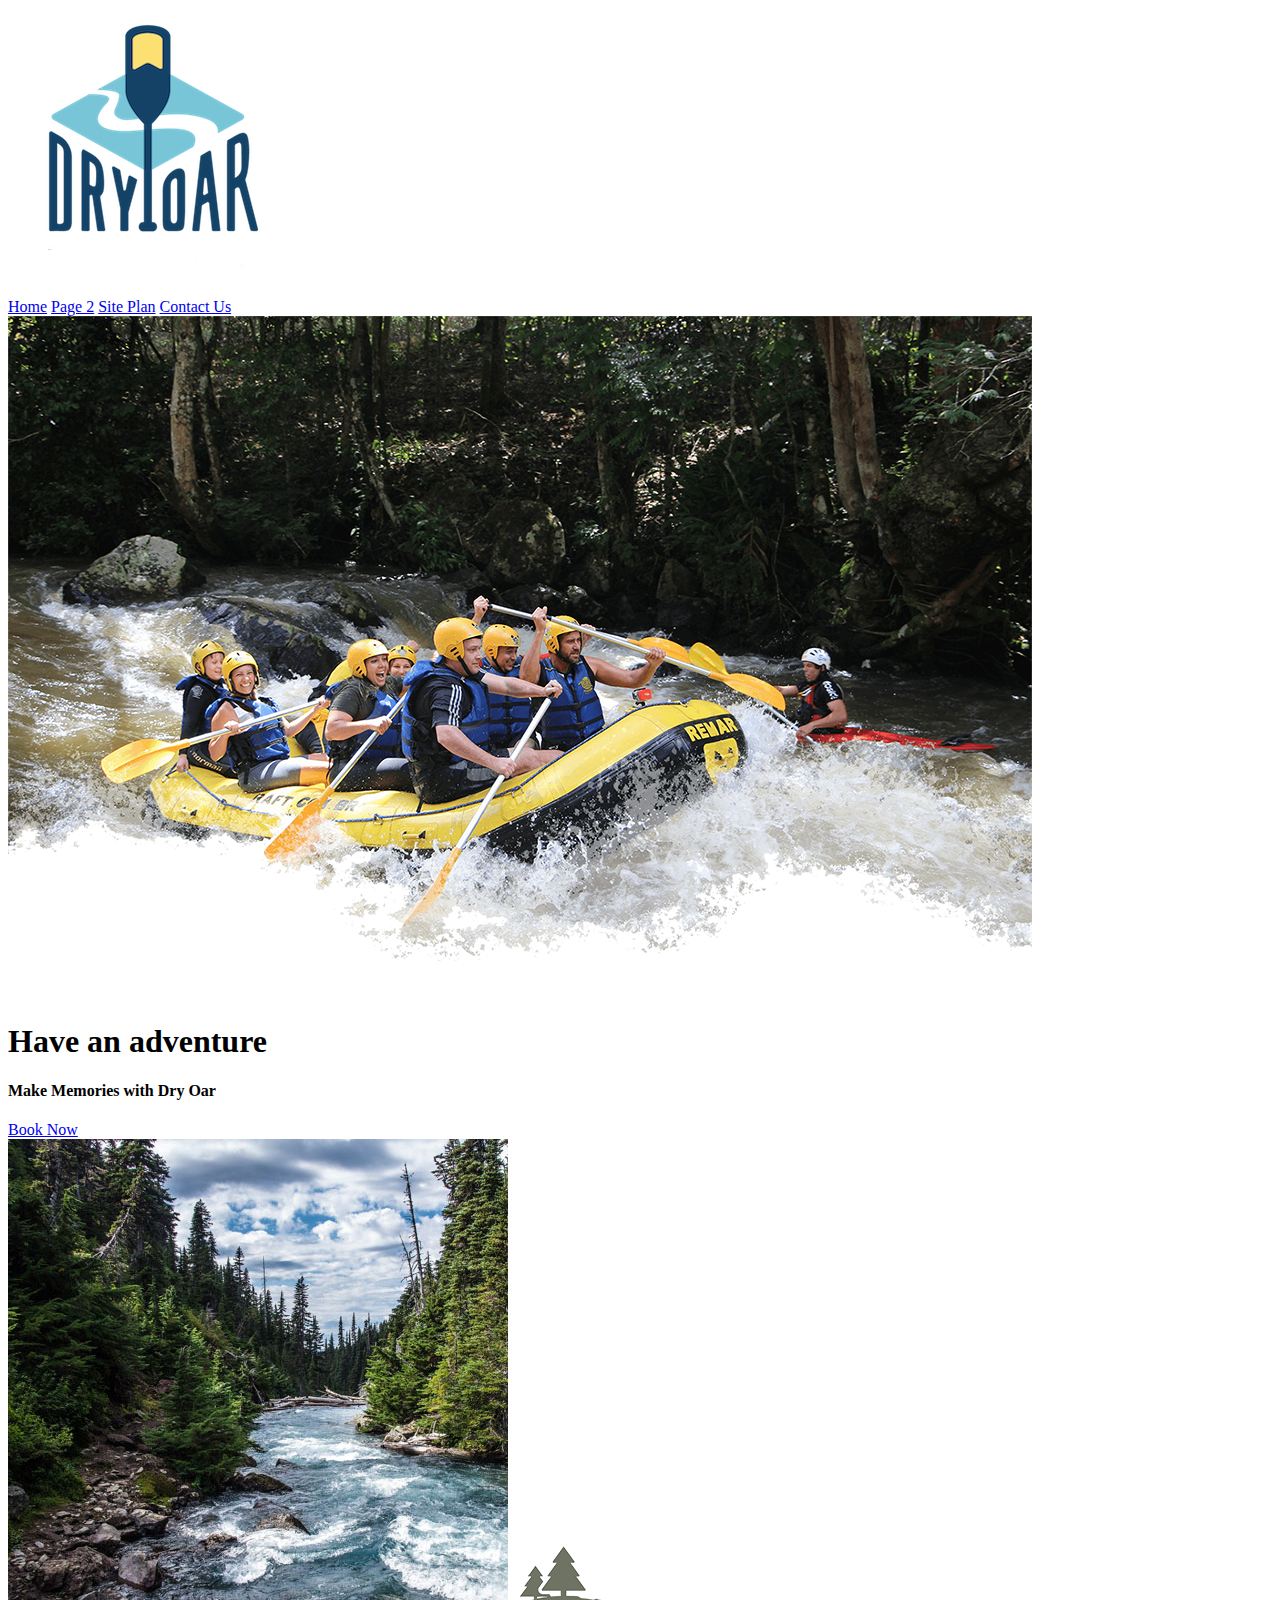
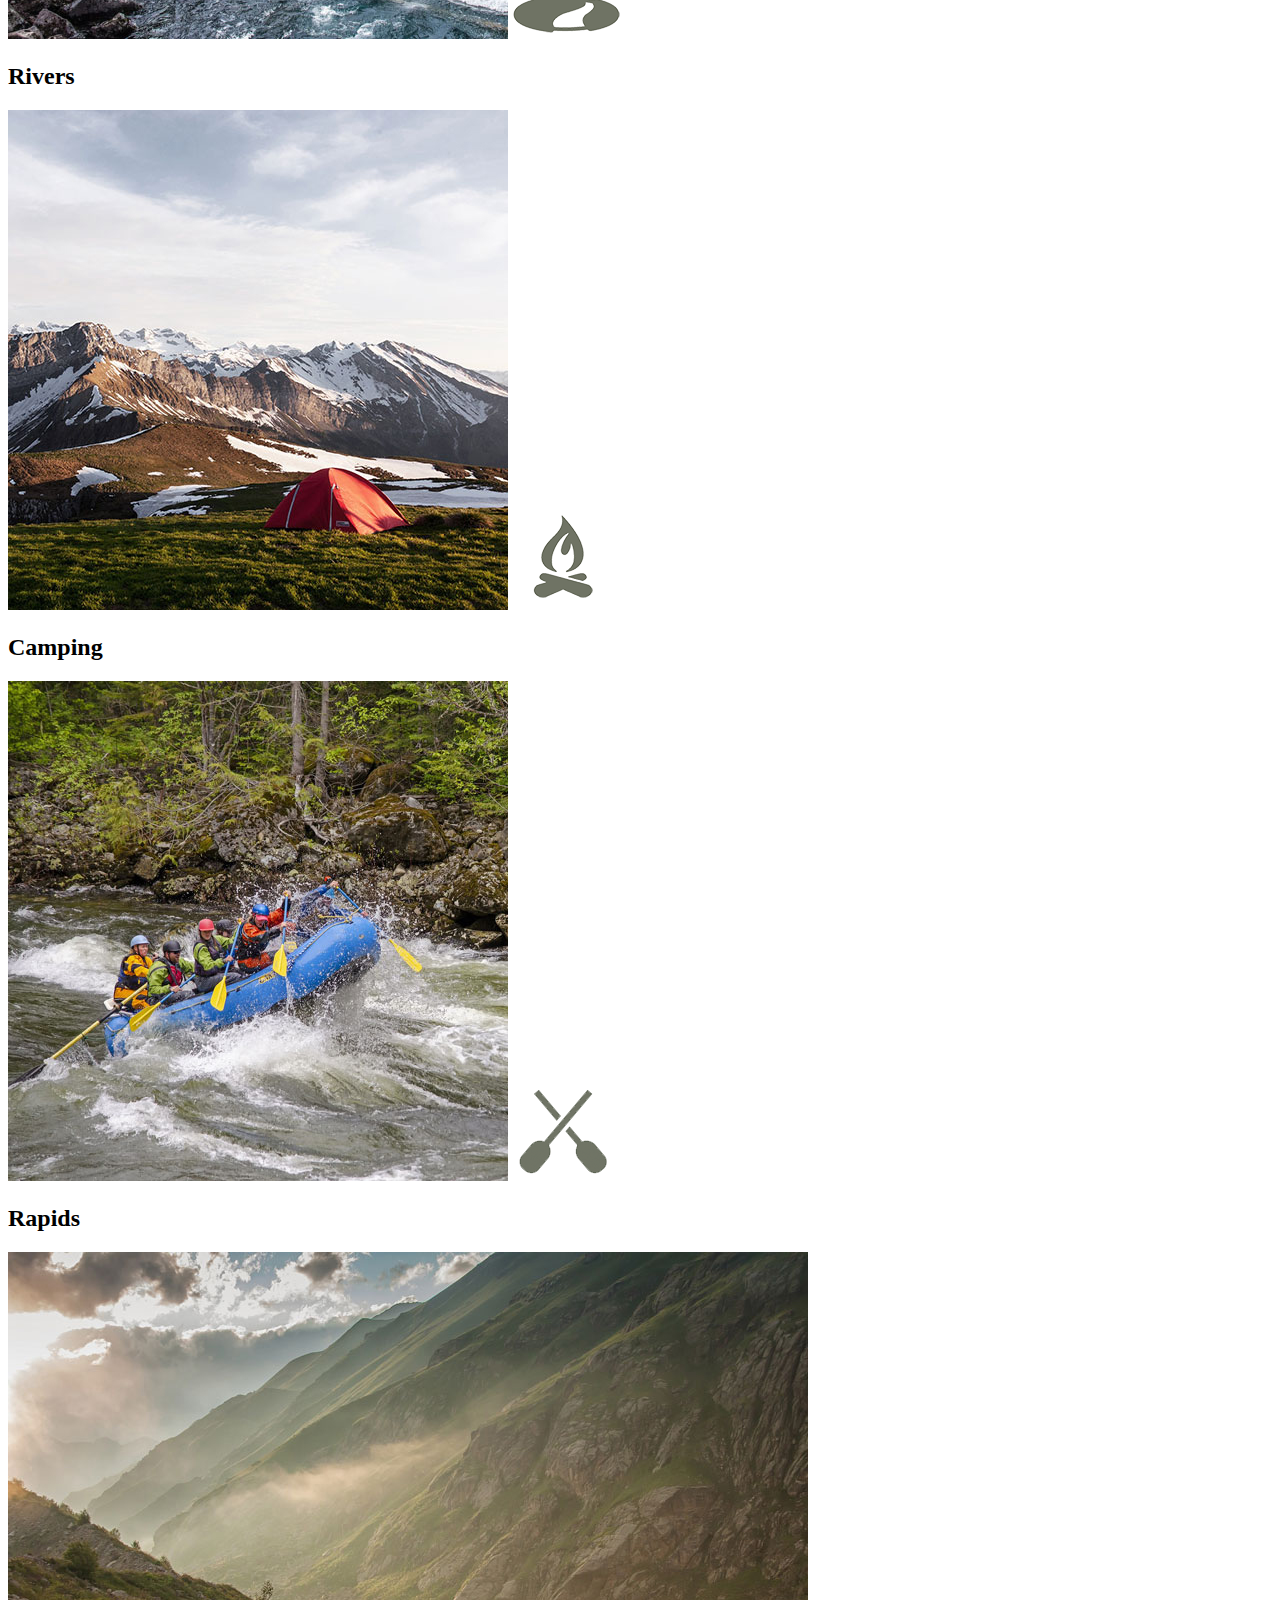
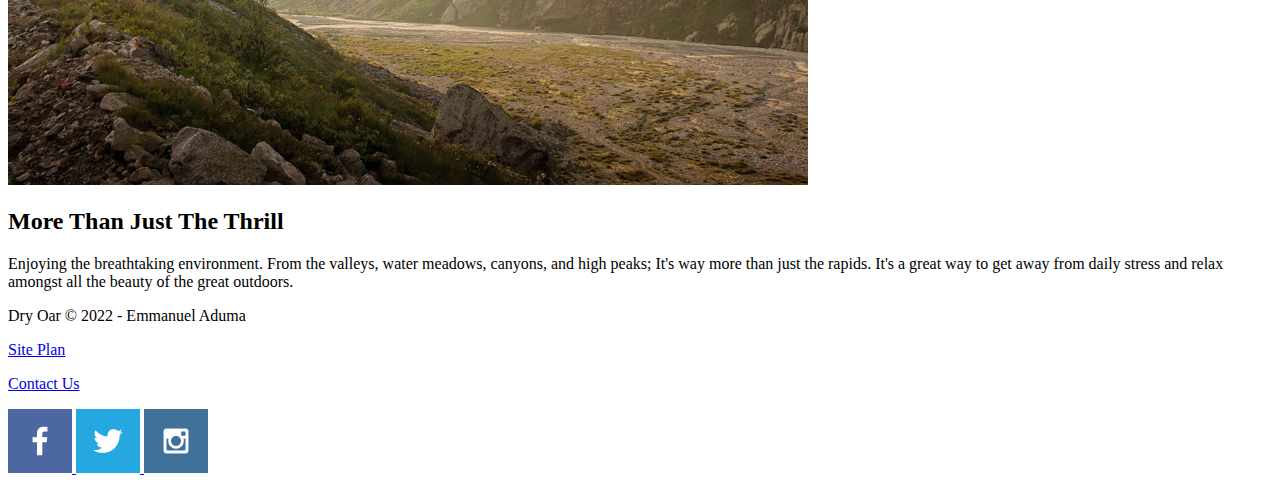
==== wwr/index.html @ a420ef3d "added home page file" ====
<!DOCTYPE html>
<html lang="en">
<head>
    <meta charset="UTF-8">
    <meta http-equiv="X-UA-Compatible" content="IE=edge">
    <meta name="viewport" content="width=device-width, initial-scale=1.0">
    <title>Whitewater Rafting Vacations | Dry Oar Boating | Home</title>
</head>
<body>
    <header>
        <a id="logo_link" href="index.html">
           <img class="logo" src="images/logo.png" alt="Dry Oar logo">
        </a>
        <nav>
            <a href="index.html">Home</a>
            <a href="#">Page 2</a>
            <a href="site_plan_rafting.html">Site Plan</a>
            <a href="contactus.html">Contact Us</a>
        </nav>
    </header>
    <div id="hero"> 
        <div id="hero-box">
            <img id="hero-img" src="images/hero.png" alt="People enjoying white water rafting">
    </div>
    <section id="hero-msg">
        <h1 class="home-title">Have an adventure</h1>
        <h4>Make Memories with Dry Oar</h4>
        <div class="button-box">
            <a class="book" href="contactus.html">Book Now</a>
        </div>
    </section>
</div>
<main class="home-grid">
    <section class="rivers-cards">
        <img class="card-img" src="images/rivers.jpg" alt="river in forest">
        <img class="icon" src="images/river_icon.png" alt="river icon">
        <h2>Rivers</h2>
    </section>
    <section class="camping-cards">
        <img class="card-img" src="images/camping.jpg" alt="tent in mountains">
        <img class="icon" src="images/fire_icon.png" alt="fire icon">
        <h2>Camping</h2>
    </section>
    <section class="rapids-cards">
        <img class="card-img" src="images/rapids.jpg" alt="rafting boat">
        <img class="icon" src="images/oars.png" alt="oars icon">
        <h2>Rapids</h2>
    </section>
    <img class="mountains" src="images/mountains.jpg" alt="Misty mountains">
    <section class="msg">
        <h2>More Than Just The Thrill</h2>
        <p>Enjoying the breathtaking environment. From the valleys, water meadows, canyons, and high peaks; It's way more than just the rapids. It's a great way to get away from daily stress and relax amongst all the beauty of the great outdoors.</p>
    </section>
</main>
<footer>
    <p>Dry Oar &copy; 2022 - Emmanuel Aduma</p>
    <p><a href="site-plan-rafting.html">Site Plan</a></p>
    <p><a href="contactus.html">Contact Us</a></p>
    <div class="social">
        <a href="https://facebook.com">
            <img src="images/facebook.png" alt="fb icon">
        </a>
        <a href="https://twitter.com">
            <img src="images/twitter.png" alt="twitter icon">
        </a>
        <a href="https://instagram.com">
            <img src="images/instagram.png" alt="instagram icon">
        </a>
    </div>
</footer> 
</body>
</html>
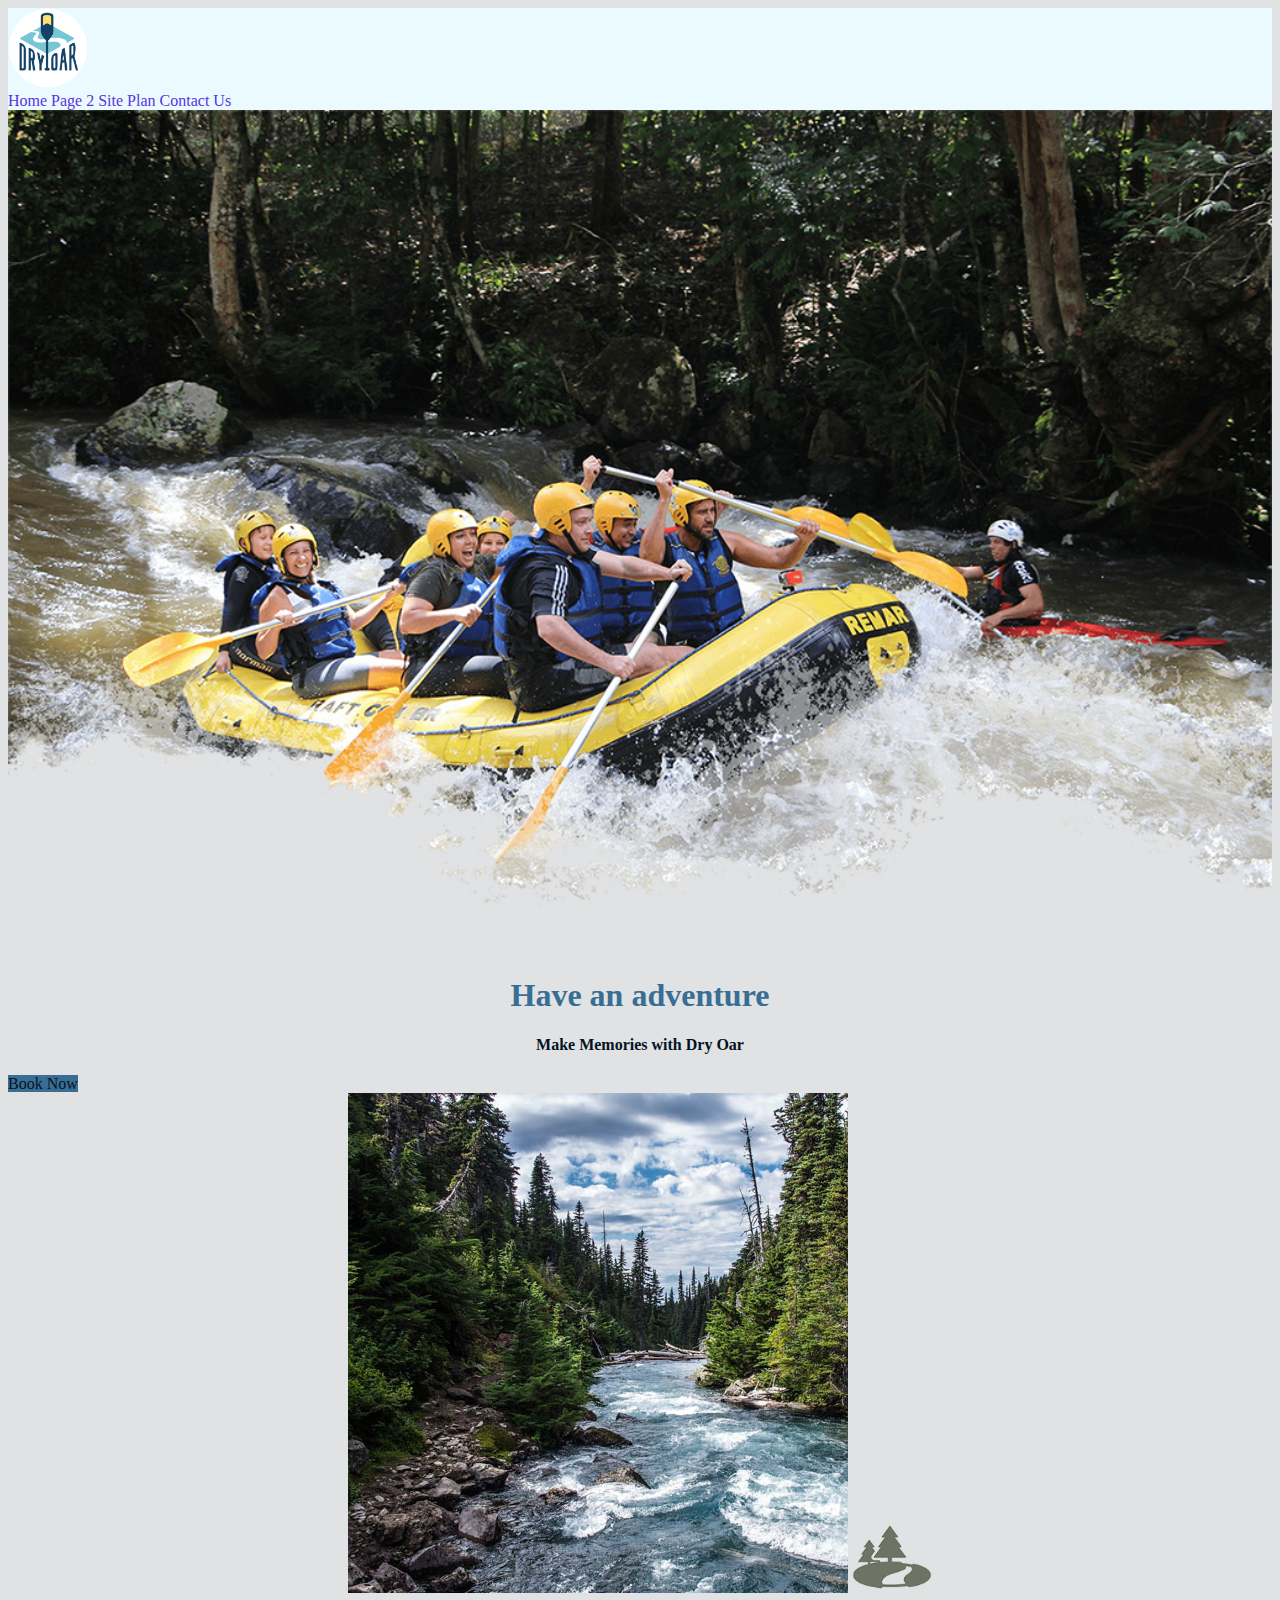
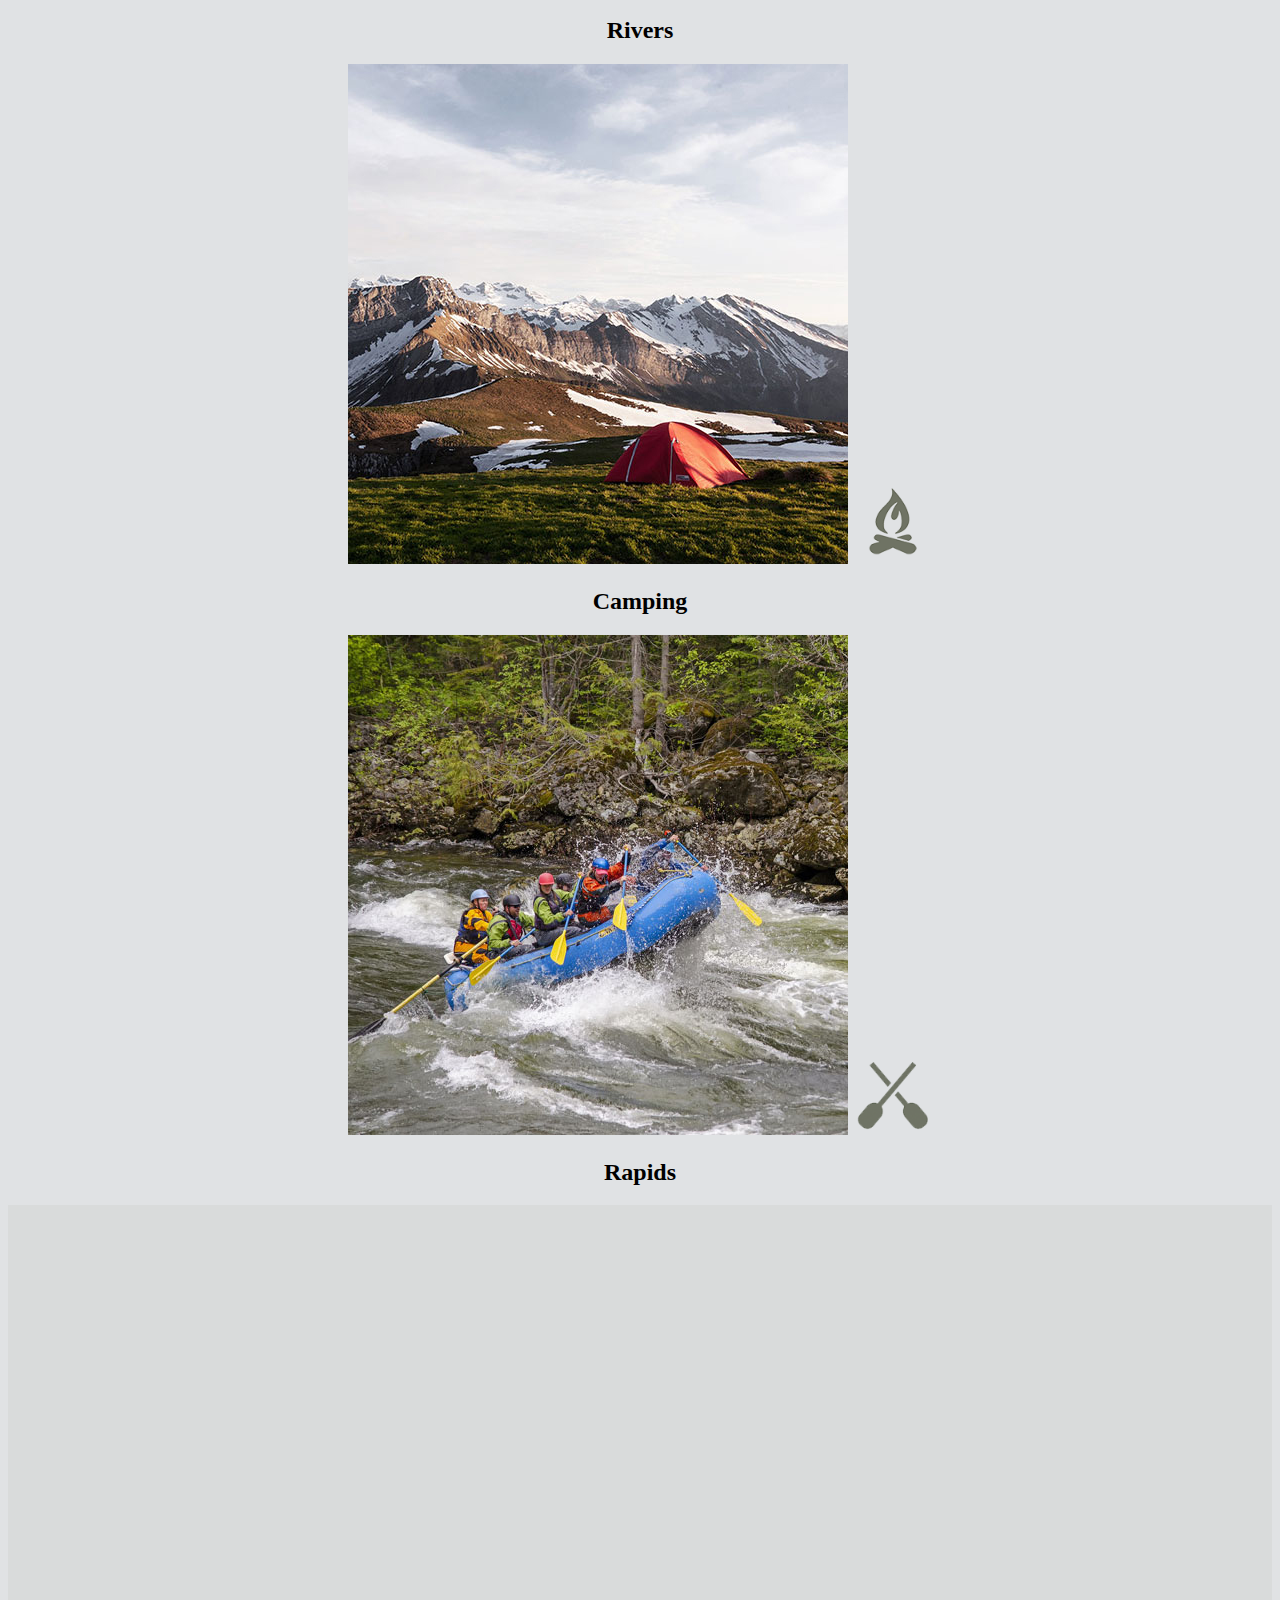
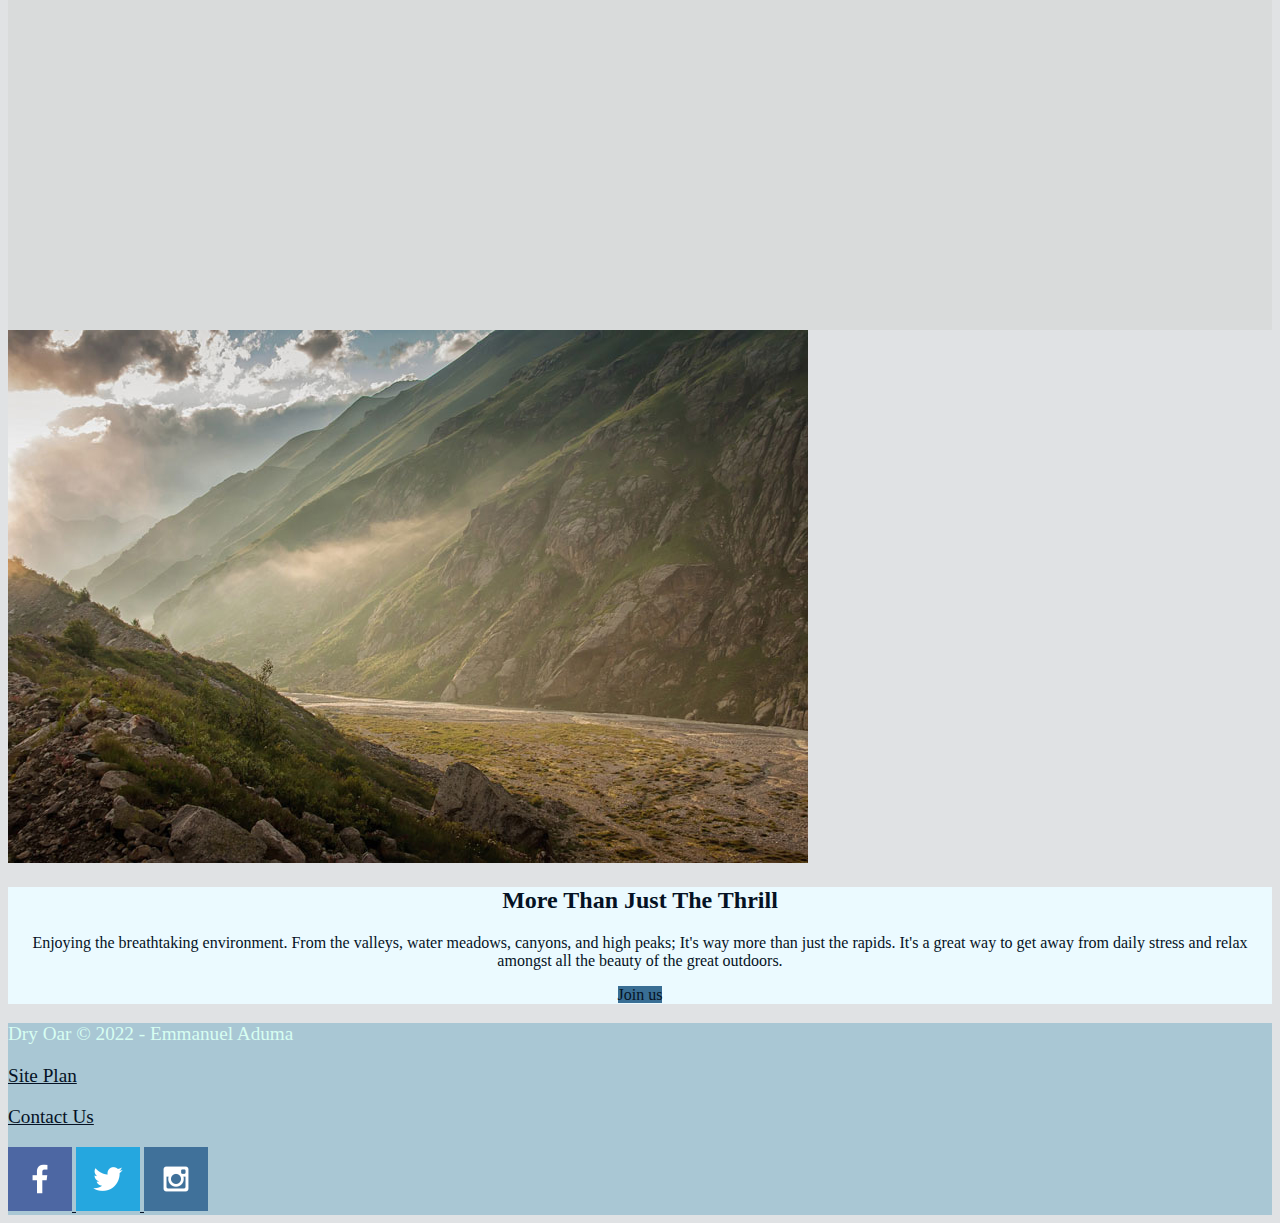
==== commit 34648a5f: "Added code to my HTML and CSS" ====
--- a/wwr/index.html
+++ b/wwr/index.html
@@ -5,8 +5,10 @@
     <meta http-equiv="X-UA-Compatible" content="IE=edge">
     <meta name="viewport" content="width=device-width, initial-scale=1.0">
     <title>Whitewater Rafting Vacations | Dry Oar Boating | Home</title>
+    <link rel="stylesheet" href="styles/styles.css">
 </head>
 <body>
+    <div id="content">
     <header>
         <a id="logo_link" href="index.html">
            <img class="logo" src="images/logo.png" alt="Dry Oar logo">
@@ -46,10 +48,13 @@
         <img class="icon" src="images/oars.png" alt="oars icon">
         <h2>Rapids</h2>
     </section>
+    <div id="background"></div>
     <img class="mountains" src="images/mountains.jpg" alt="Misty mountains">
     <section class="msg">
         <h2>More Than Just The Thrill</h2>
         <p>Enjoying the breathtaking environment. From the valleys, water meadows, canyons, and high peaks; It's way more than just the rapids. It's a great way to get away from daily stress and relax amongst all the beauty of the great outdoors.</p>
+        <a class="join" href="rivers.html">Join us</a>
+    
     </section>
 </main>
 <footer>
@@ -57,16 +62,17 @@
     <p><a href="site-plan-rafting.html">Site Plan</a></p>
     <p><a href="contactus.html">Contact Us</a></p>
     <div class="social">
-        <a href="https://facebook.com">
+        <a href="https://facebook.com" target="_blank">
             <img src="images/facebook.png" alt="fb icon">
         </a>
-        <a href="https://twitter.com">
+        <a href="https://twitter.com" target="_blank">
             <img src="images/twitter.png" alt="twitter icon">
         </a>
-        <a href="https://instagram.com">
+        <a href="https://instagram.com" target="_blank">
             <img src="images/instagram.png" alt="instagram icon">
         </a>
     </div>
-</footer> 
+</footer>
+</div>
 </body>
 </html>--- a/wwr/styles/styles.css
+++ b/wwr/styles/styles.css
@@ -0,0 +1,123 @@
+#content {
+    max-width: 1600px;
+    margin: 0 auto;
+}
+
+nav a {
+    text-align: center;
+    color: #5933e2;
+    text-decoration: none;
+}
+
+#hero-msg h1, #hero-msg h4 {
+    text-align: center;
+}
+
+.botton-box {
+    text-align: center;
+}
+
+main section {
+    text-align: center;
+}
+
+#background {
+    height: 725px;
+}
+
+body {
+    background-color:#e0e2e4;
+}
+
+header {
+    background-color:#ebfaff;
+}
+
+nav a:hover {
+    background-color:#396E94;
+    color:#051224 ;
+}
+
+.book, .join {
+    background-color:#396E94;
+    color: #051224;
+    text-decoration: none;
+} 
+
+.book:hover, .join:hover {
+    background-color:#d7fef2 ;
+    color: #396E94;
+}
+
+#background {
+    background-color:#d9dbdb;
+}
+
+.msg {
+    background-color:#ebfaff ;
+}
+
+footer {
+    background-color:#a9c7d4;
+    color: #d7fef2;
+}
+
+.home-title {
+    color:#396E94;
+}
+
+h4 {
+    color: #051224;
+}
+
+.msg h2 {
+    color: #051224;
+}
+
+.msg p {
+    color: #051224;
+}
+
+footer a {
+    color: #051224;
+    text-decoration: underline;
+
+}
+
+footer a:hover {
+    color:#051224;
+}
+
+.logo {
+    width: 80px;
+}
+
+.icon {
+    width: 80px;
+}
+
+#hero-img {
+    width: 100%;
+}
+
+footer p {
+    font-size: 1.2em;
+}
+
+footer p a:hover {
+    text-decoration: underline;
+}
+
+
+
+
+
+
+
+
+
+
+
+
+
+
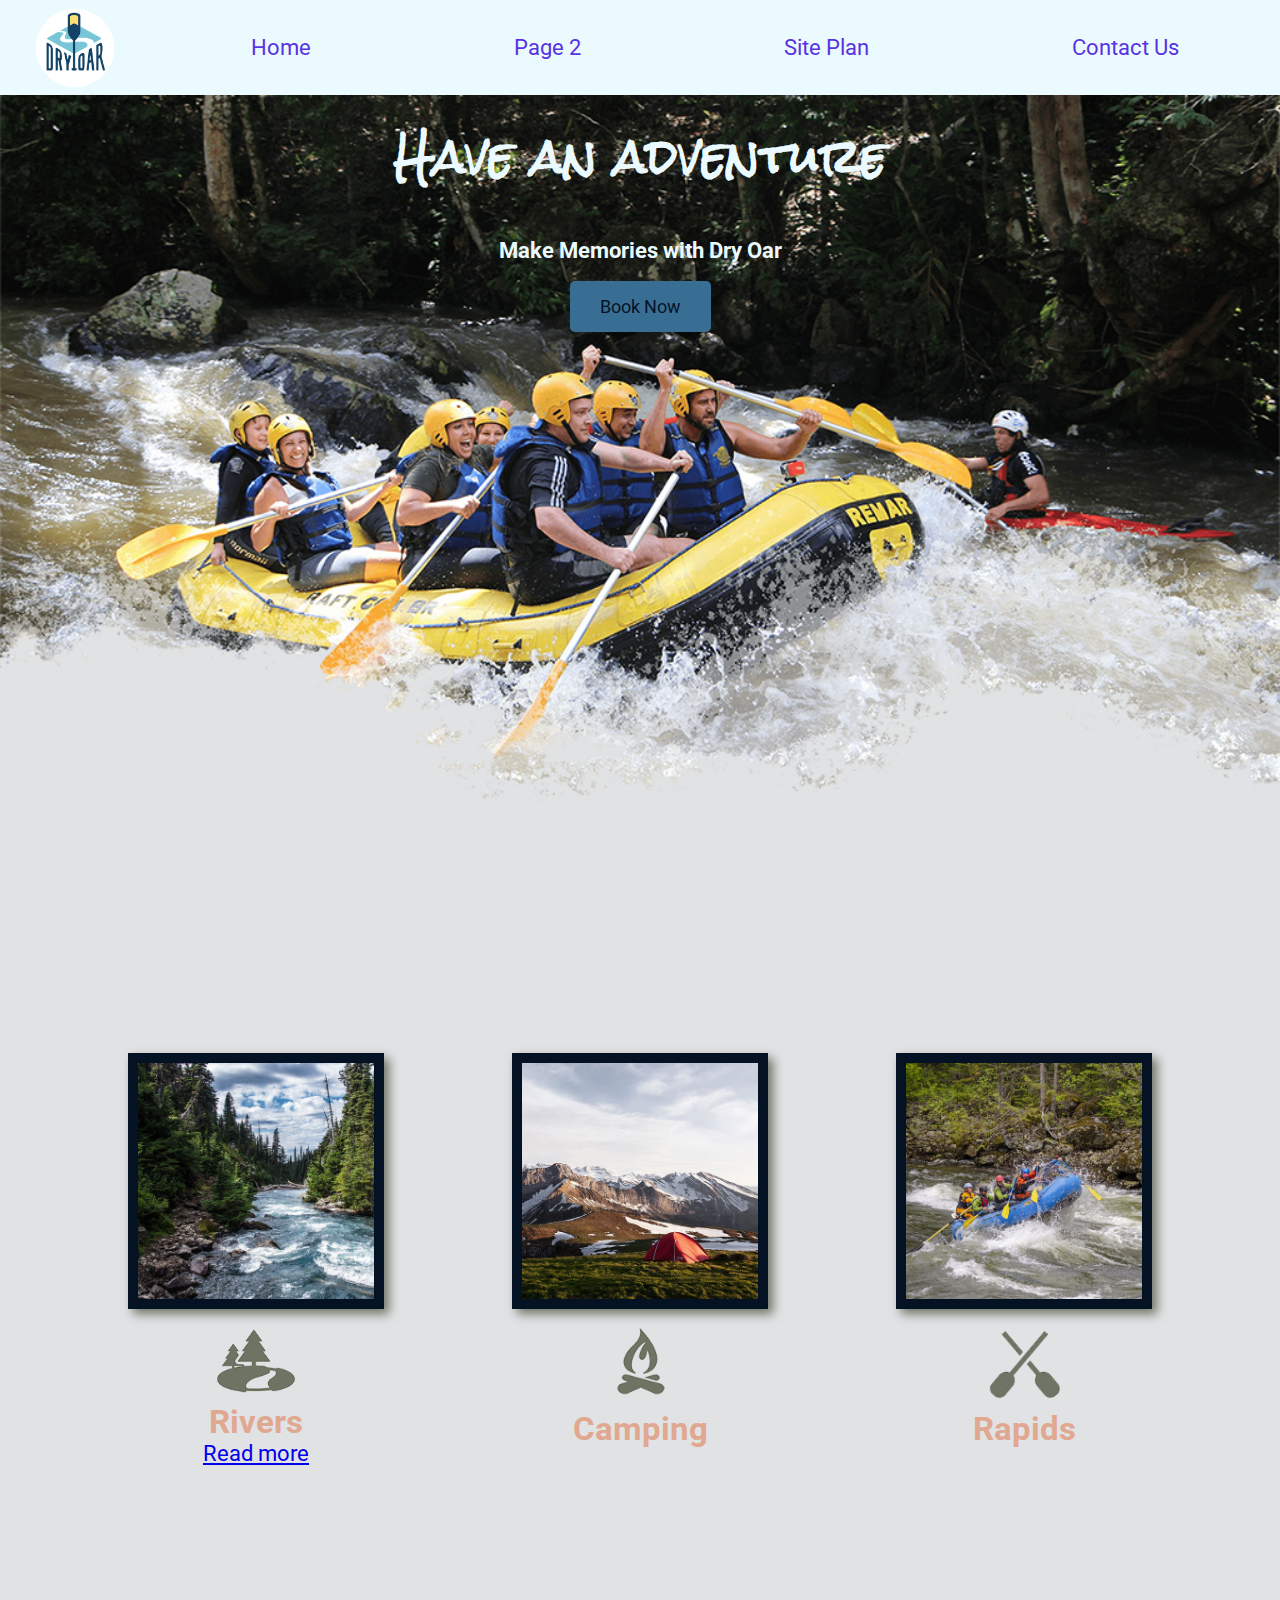
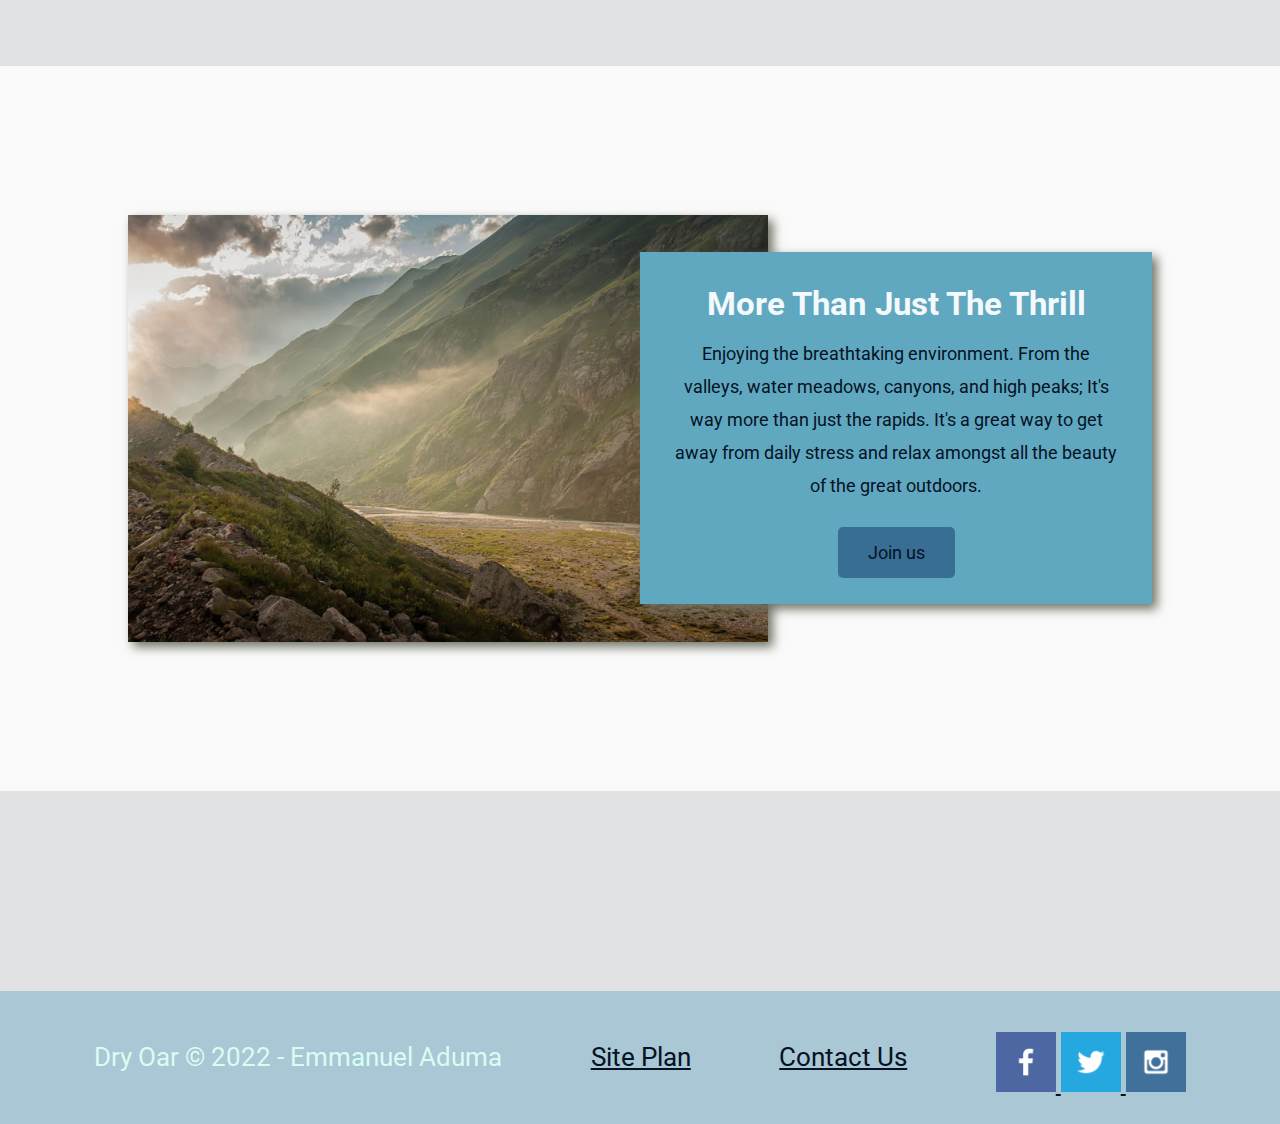
==== commit 1fb4e543: "Added my rafting subpage" ====
--- a/wwr/index.html
+++ b/wwr/index.html
@@ -36,7 +36,7 @@
     <section class="rivers-cards">
         <img class="card-img" src="images/rivers.jpg" alt="river in forest">
         <img class="icon" src="images/river_icon.png" alt="river icon">
-        <h2>Rivers</h2>
+        <h2>Rivers</h2> <a class="read" href="rivers.html">Read more</a>
     </section>
     <section class="camping-cards">
         <img class="card-img" src="images/camping.jpg" alt="tent in mountains">
--- a/wwr/styles/styles.css
+++ b/wwr/styles/styles.css
@@ -1,3 +1,9 @@
+@import url('https://fonts.googleapis.com/css2?family=Roboto&family=Rock+Salt&display=swap');
+
+img {
+    width: 100%;
+}
+
 #content {
     max-width: 1600px;
     margin: 0 auto;
@@ -7,13 +13,14 @@
     text-align: center;
     color: #5933e2;
     text-decoration: none;
-}
-
+    padding: 35px;
+}
 #hero-msg h1, #hero-msg h4 {
     text-align: center;
-}
-
-.botton-box {
+    color: #ebfaff;
+}
+
+.button-box {
     text-align: center;
 }
 
@@ -27,10 +34,16 @@
 
 body {
     background-color:#e0e2e4;
+    font-family: Roboto, Helvetica, sans-serif;
+    font-size: 22px;
+    margin: 0;
+    padding: 0;
 }
 
 header {
     background-color:#ebfaff;
+    display: grid;
+    grid-template-columns: 150px auto;
 }
 
 nav a:hover {
@@ -42,6 +55,10 @@
     background-color:#396E94;
     color: #051224;
     text-decoration: none;
+    font-size: 18px;
+    padding: 15px 30px;
+    margin-top: 50px;
+    border-radius: 5px;
 } 
 
 .book:hover, .join:hover {
@@ -50,32 +67,45 @@
 }
 
 #background {
-    background-color:#d9dbdb;
+    background-color:#fafafa;
+    grid-column: 1/11;
+    grid-row: 4/9;
 }
 
 .msg {
-    background-color:#ebfaff ;
+    background-color:#60a8c0 ;
+    line-height: 1.5em;
+    padding: 35px;
+    grid-column: 6/10;
+    grid-row: 6/7;
+    box-shadow: 5px 5px 10px #6f7364;
 }
 
 footer {
     background-color:#a9c7d4;
     color: #d7fef2;
+    padding: 25px 50px;
+    margin-top: 200px;
+    display: flex;
+    justify-content: space-around;
+    align-items: center;
 }
 
 .home-title {
     color:#396E94;
-}
-
-h4 {
-    color: #051224;
-}
-
+   font-family:  "Rock Salt";
+   font-size: 2em;
+   margin-top: 10px;
+}
 .msg h2 {
-    color: #051224;
+    color: #f3f9fc;
+    font-family: Roboto, Helvetica, sans-serif;
 }
 
 .msg p {
     color: #051224;
+    font-size: .8em;
+    padding-bottom: 15px;
 }
 
 footer a {
@@ -94,6 +124,7 @@
 
 .icon {
     width: 80px;
+    padding-top: 10px;
 }
 
 #hero-img {
@@ -108,16 +139,281 @@
     text-decoration: underline;
 }
 
-
-
-
-
-
-
-
-
-
-
-
-
-
+h2 {
+    margin: 0;
+}
+
+#logo_link {
+    padding-top: 5px;
+    justify-self: center;
+    align-self: center;
+}
+
+footer .social img {
+    padding-top: 15px;
+}
+
+.rivers-cards {
+    margin: 200px 0;
+    grid-column: 2/4;
+    grid-row: 2/3;    
+}
+.camping-cards {
+    margin: 200px 0;
+    grid-column: 5/7;
+    grid-row: 2/3; 
+}
+.rapids-cards {
+    margin: 200px 0;
+    grid-column: 8/10;
+    grid-row: 2/3;  
+}
+
+.card-img {
+    border: 10px solid #051224;
+    width: 100%;
+    transition: transform .5s;
+    box-shadow: 5px 5px 10px #6f7364;
+}
+.card-img:hover {
+    opacity: .6;
+    transform: scale(1.1);
+}
+
+main section img {
+    box-sizing: border-box;
+}
+nav {
+    display: flex;
+    justify-content: space-around;
+}
+#hero {
+    display: grid;
+    grid-template-columns: 1fr 3fr 1fr;
+    margin-top: -100px;
+}
+#hero-box {
+    grid-column: 1/4;
+    grid-row: 1/3;
+    z-index: -1;
+}
+#hero-msg {
+    grid-column: 2/3;
+    grid-row: 1/2;
+    margin-top: 100px;
+}
+.home-grid {
+    display: grid;
+    grid-template-columns: repeat(10, 1fr)
+}
+.mountains {
+    width: 100%;
+    grid-column: 2/7;
+    grid-row: 5/8;
+    box-shadow: 5px 5px 10px #6f7364;
+}
+
+.msg {
+    grid-column: 6/10;
+    grid-row: 6/7;
+    box-shadow: 5px 5px 10px #6f7364;
+}
+.social img {
+    max-width: 60px;
+    }
+
+/* RIver.html CSS */
+.rivers-grid2 {
+    display: grid;
+    grid-template-columns: repeat(10, 1fr);
+    grid-gap: 50px;
+    margin-top: 100px;
+}
+.rivers-img1 {
+    grid-column: 1/6;
+    grid-row: 1/3;
+}
+.card-img2 {
+    box-shadow: 5px 5px 10px #6f7364;
+}
+.rivers-msg1 {
+    background-color: #6B4D57;
+    padding: 35px;
+    grid-column: 6/11;
+    grid-row: 1/3;
+    box-shadow: 5px 5px 10px #6f7364;
+}
+.river-img2 {
+    grid-column: 6/11;
+    grid-row: 3/4;
+}
+
+.rivers-msg1 h2 {
+    color: #c294ec;
+    font-family: var(--headline-font);
+}
+
+.rivers-msg1 p {
+    color: #7972b4;
+    font-size: .8em;
+    padding-bottom: 15px;
+    max-width: 100%;
+    font-size: 22px;
+}
+.rivers-msg2 {
+    background-color: #3C787E;
+    padding: 35px;
+    grid-column: 1/6;
+    grid-row: 3/4;
+    box-shadow: 5px 5px 10px #6f7364;
+}
+.rivers-msg2 h2 {
+    color: #E0A890;
+    font-family: var(--headline-font);
+}
+
+.rivers-msg2 p {
+    color: #E0A890;
+    font-size: .8em;
+    padding-bottom: 15px;
+    max-width: 100%;
+    font-size: 22px;
+}
+
+.FAQ {
+    background-color: #6B4D57;
+    padding: 35px;
+    grid-column: 1/6;
+    grid-row: 4/6;
+    box-shadow: 5px 5px 10px #6f7364;
+    overflow-y: scroll;
+    height: 700px;
+}
+.FAQ h1 {
+    color: #E0A890;
+    font-family: var(--headline-font);
+}
+
+.FAQ p {
+    color: #E0A890;
+    font-size: .8em;
+    padding-bottom: 15px;
+    max-width: 100%;
+    font-size: 22px;
+}
+.FAQ dl {
+    color: #E0A890;
+    font-size: .8em;
+    padding-bottom: 15px;
+    max-width: 100%;
+    font-size: 22px;
+}
+
+.blog-msg {
+    background-color: #3C787E;
+    padding: 35px;
+    grid-column: 6/11;
+    grid-row: 4/6;
+    box-shadow: 5px 5px 10px #6f7364;
+    overflow-y: scroll;
+    height: 700px;
+}
+.blog-msg h1, h2 {
+    color: #E0A890;
+    font-family: var(--headline-font);
+}
+
+.blog-msg p {
+    color: #E0A890;
+    font-size: .8em;
+    padding-bottom: 15px;
+    max-width: 100%;
+    font-size: 22px;
+    text-align: center;
+}
+.blog-msg dl {
+    color: #E0A890;
+    font-size: .8em;
+    padding-bottom: 15px;
+    max-width: 100%;
+    font-size: 22px;
+}
+.river-img3 {
+    grid-column: 1/4;
+    grid-row: 7/11;
+}
+
+.rates-msg {
+    background-color: #6B4D57;
+    line-height: 1.5em;
+    padding: 35px;
+    grid-column: 4/8;
+    grid-row: 7/11;
+    height: 300px;
+    box-shadow: 5px 5px 10px #6f7364;
+    overflow-y: scroll;    
+}
+
+.rates-msg h2 {
+    color: #E0A890;
+    font-family: var(--headline-font);
+}
+
+.rates-msg p {
+    color: #E0A890;
+    font-size: .8em;
+    padding-bottom: 15px;
+}
+.river-img4 {
+    grid-column: 8/11;
+    grid-row: 7/11;
+}
+
+
+.rivers-card2 {
+    grid-column: 2/4;
+    grid-row: 2/4;
+}
+
+
+@media screen and (max-width: 900px) {
+    #hero, .home-grid {
+        display: block;
+        height: auto;
+    }
+    nav, footer {
+        flex-direction: column;
+    }
+    nav a {
+        display: block;
+        padding: 15px;
+    }
+    #hero {
+        margin-top: 0;
+    }
+    #hero-msg {
+        margin-top: 0;
+    }
+    #hero-msg h4 {
+        display: none;
+    }
+    .home-title {
+        font-size: 25px;
+        color: #6f7364;
+    }
+    .rivers-card, .camping-card, .rapids-card { 
+        margin: 50px auto;
+        width: 60%;
+    }
+    #background {
+        display: none;
+    }
+    .mountains, .msg {
+        width: 80%;
+        display: block;
+        margin: 0 auto;
+    }
+    footer {
+        margin-top: 25px;
+    }
+}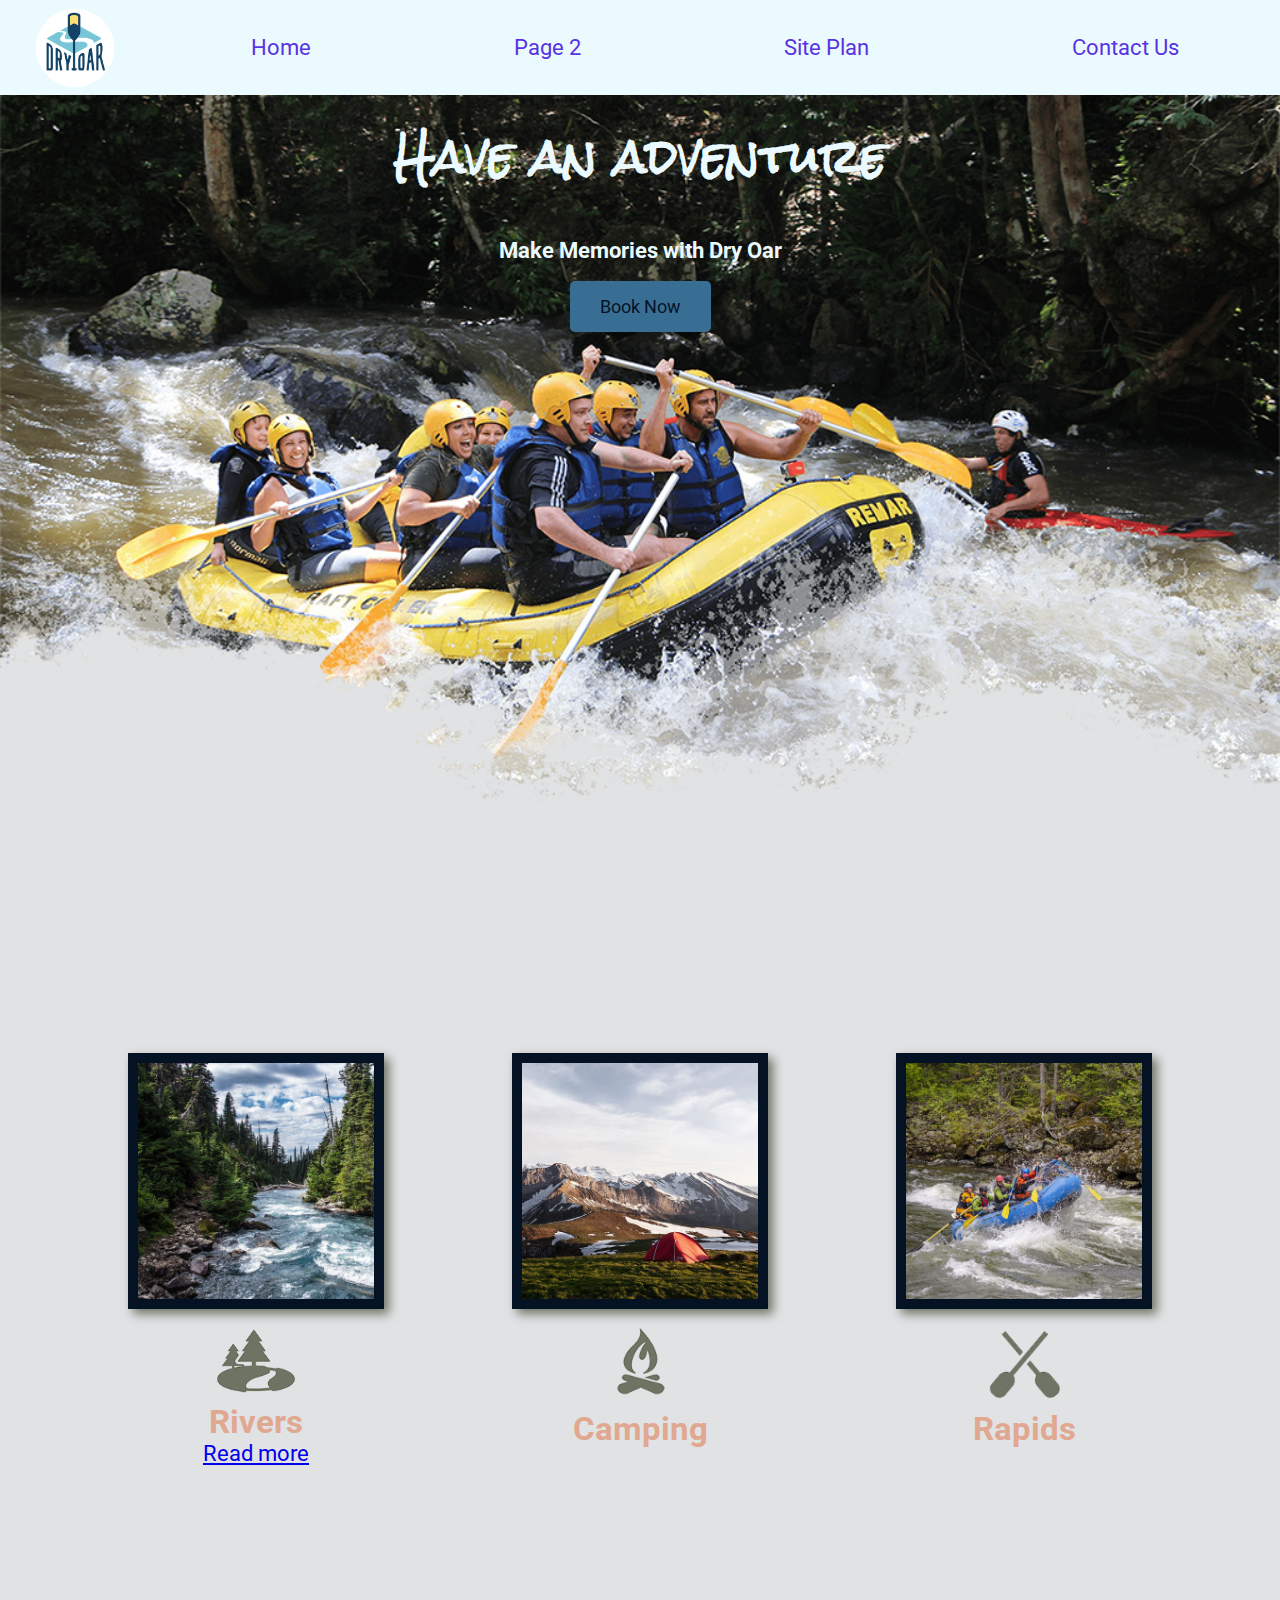
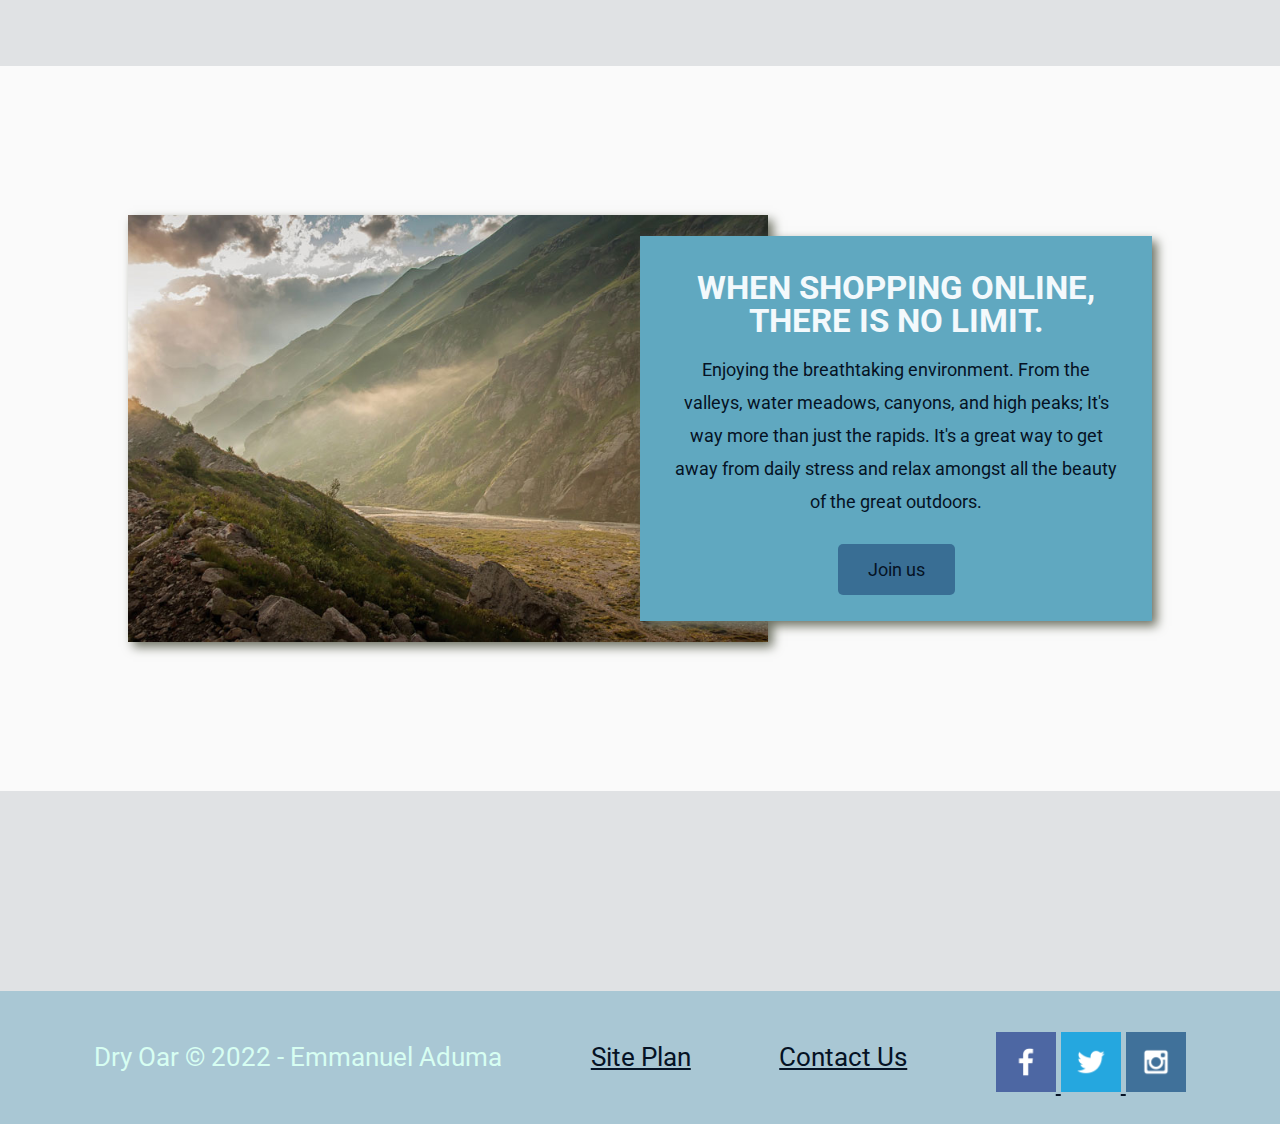
==== commit 7783fc51: "Created Hompage, faq and contact html." ====
--- a/wwr/index.html
+++ b/wwr/index.html
@@ -51,10 +51,9 @@
     <div id="background"></div>
     <img class="mountains" src="images/mountains.jpg" alt="Misty mountains">
     <section class="msg">
-        <h2>More Than Just The Thrill</h2>
+        <h2>WHEN SHOPPING ONLINE, THERE IS NO LIMIT.</h2>
         <p>Enjoying the breathtaking environment. From the valleys, water meadows, canyons, and high peaks; It's way more than just the rapids. It's a great way to get away from daily stress and relax amongst all the beauty of the great outdoors.</p>
         <a class="join" href="rivers.html">Join us</a>
-    
     </section>
 </main>
 <footer>
